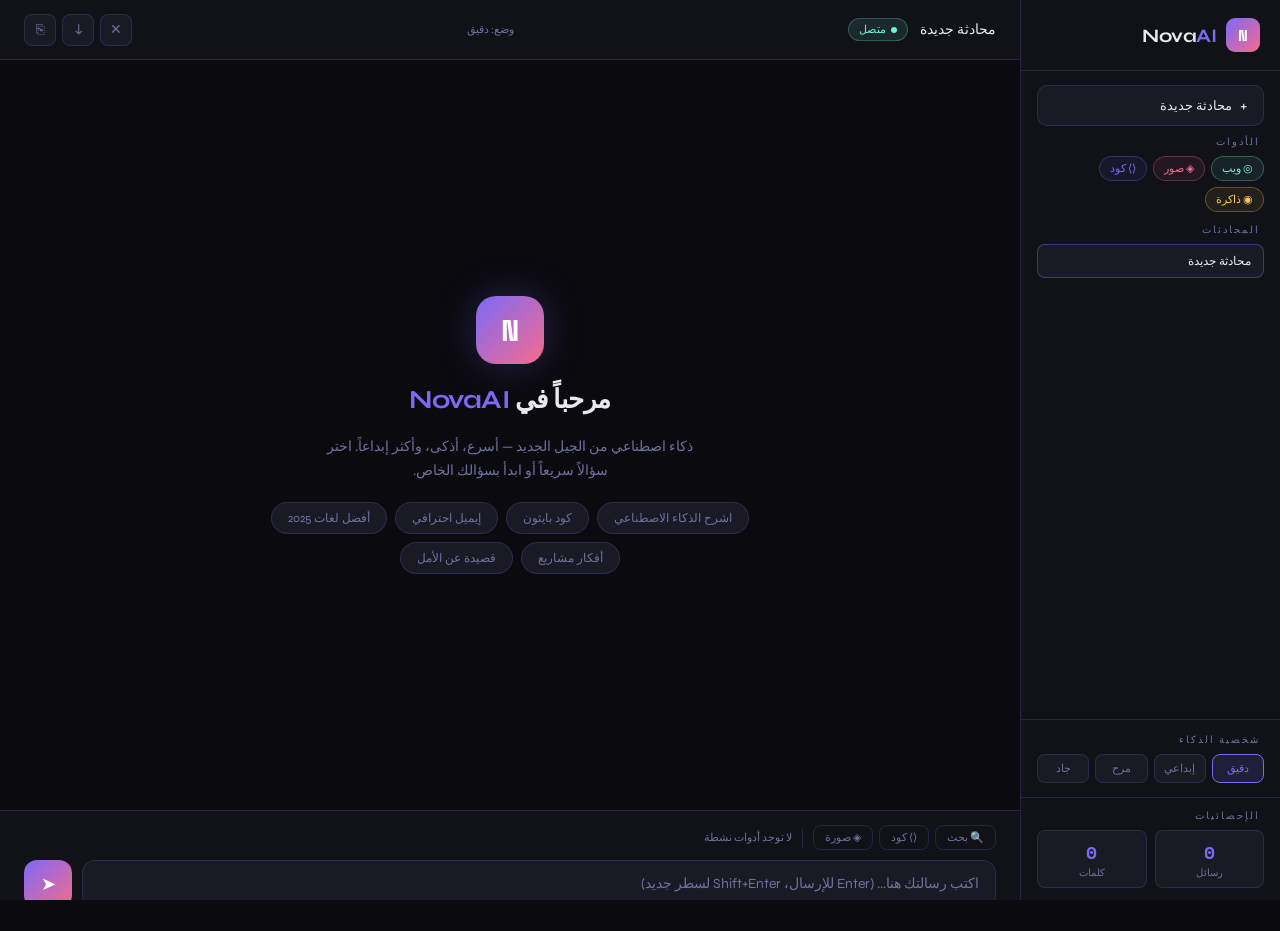
==== index.html @ f802057c "Add files via upload" ====
<!DOCTYPE html>
<html lang="ar" dir="rtl">
<head>
<meta charset="UTF-8">
<meta name="viewport" content="width=device-width, initial-scale=1.0">
<title>NovaAI — الجيل الجديد من الذكاء الاصطناعي</title>
<link rel="preconnect" href="https://fonts.googleapis.com">
<link rel="preconnect" href="https://fonts.gstatic.com" crossorigin>
<link href="https://fonts.googleapis.com/css2?family=Syne:wght@400;500;700&family=Space+Mono:wght@400;700&display=swap" rel="stylesheet">
<style>
* { margin: 0; padding: 0; box-sizing: border-box; }

:root {
  --bg: #0a0a0f;
  --surface: #111118;
  --surface2: #1a1a24;
  --surface3: #22222f;
  --accent: #7c6af7;
  --accent2: #f76a8c;
  --accent3: #6af7d4;
  --text: #e8e8f0;
  --muted: #7070a0;
  --border: rgba(124,106,247,0.2);
}

html, body {
  height: 100%;
  background: var(--bg);
  font-family: 'Syne', sans-serif;
  color: var(--text);
  overflow: hidden;
}

#app {
  display: grid;
  grid-template-columns: 260px 1fr;
  grid-template-rows: 60px 1fr 90px;
  height: 100vh;
}

/* SIDEBAR */
#sidebar {
  grid-row: 1 / 4;
  background: var(--surface);
  border-left: 1px solid var(--border);
  display: flex;
  flex-direction: column;
  overflow: hidden;
}

.sidebar-header {
  padding: 18px 20px;
  border-bottom: 1px solid var(--border);
  display: flex;
  align-items: center;
  gap: 10px;
  flex-shrink: 0;
}

.logo {
  width: 34px; height: 34px;
  background: linear-gradient(135deg, var(--accent), var(--accent2));
  border-radius: 9px;
  display: flex; align-items: center; justify-content: center;
  font-size: 16px;
  font-family: 'Space Mono', monospace;
  font-weight: 700;
  color: white;
  flex-shrink: 0;
}

.logo-text { font-size: 19px; font-weight: 700; letter-spacing: -0.5px; }
.logo-text span { color: var(--accent); }

.new-chat-btn {
  margin: 14px 16px 10px;
  padding: 10px 16px;
  background: var(--surface2);
  border: 1px solid var(--border);
  border-radius: 10px;
  color: var(--text);
  font-family: 'Syne', sans-serif;
  font-size: 13px;
  cursor: pointer;
  display: flex; align-items: center; gap: 8px;
  transition: all 0.2s;
  flex-shrink: 0;
}
.new-chat-btn:hover { background: var(--surface3); border-color: var(--accent); }

.features-section { padding: 0 16px 12px; flex-shrink: 0; }
.section-label { font-size: 10px; letter-spacing: 2px; color: var(--muted); text-transform: uppercase; margin-bottom: 8px; padding-right: 4px; }
.feature-pills { display: flex; flex-wrap: wrap; gap: 6px; }
.pill {
  padding: 5px 10px;
  border-radius: 20px;
  font-size: 11px;
  cursor: pointer;
  border: 1px solid;
  transition: all 0.2s;
  display: flex; align-items: center; gap: 4px;
  user-select: none;
}
.pill.web { background: rgba(106,247,212,0.08); border-color: rgba(106,247,212,0.3); color: var(--accent3); }
.pill.web.active { background: rgba(106,247,212,0.2); border-color: var(--accent3); }
.pill.img { background: rgba(247,106,140,0.08); border-color: rgba(247,106,140,0.3); color: var(--accent2); }
.pill.img.active { background: rgba(247,106,140,0.2); border-color: var(--accent2); }
.pill.code { background: rgba(124,106,247,0.08); border-color: rgba(124,106,247,0.3); color: var(--accent); }
.pill.code.active { background: rgba(124,106,247,0.2); border-color: var(--accent); }
.pill.mem { background: rgba(255,200,80,0.08); border-color: rgba(255,200,80,0.3); color: #ffc850; }
.pill.mem.active { background: rgba(255,200,80,0.2); border-color: #ffc850; }

.history-section { flex: 1; overflow-y: auto; padding: 0 16px; min-height: 0; }
.history-section::-webkit-scrollbar { width: 4px; }
.history-section::-webkit-scrollbar-thumb { background: var(--surface3); border-radius: 2px; }

.history-item {
  padding: 9px 12px;
  border-radius: 8px;
  font-size: 12px;
  color: var(--muted);
  cursor: pointer;
  margin-bottom: 2px;
  white-space: nowrap;
  overflow: hidden;
  text-overflow: ellipsis;
  transition: all 0.15s;
  border: 1px solid transparent;
}
.history-item:hover { background: var(--surface2); color: var(--text); border-color: var(--border); }
.history-item.active { background: var(--surface2); color: var(--text); border-color: rgba(124,106,247,0.4); }

.mood-section { padding: 14px 16px; border-top: 1px solid var(--border); flex-shrink: 0; }
.mood-grid { display: grid; grid-template-columns: repeat(4, 1fr); gap: 6px; margin-top: 8px; }
.mood-btn {
  padding: 7px 4px;
  border-radius: 8px;
  background: var(--surface2);
  border: 1px solid var(--border);
  color: var(--muted);
  font-size: 11px;
  cursor: pointer;
  text-align: center;
  transition: all 0.2s;
  font-family: 'Syne', sans-serif;
  user-select: none;
}
.mood-btn:hover { border-color: var(--accent); color: var(--text); }
.mood-btn.active { background: rgba(124,106,247,0.15); border-color: var(--accent); color: var(--accent); }

.stats-section { padding: 12px 16px; border-top: 1px solid var(--border); flex-shrink: 0; }
.stats-grid { display: grid; grid-template-columns: 1fr 1fr; gap: 8px; margin-top: 8px; }
.stat-card {
  background: var(--surface2);
  border: 1px solid var(--border);
  border-radius: 8px;
  padding: 8px 10px;
  text-align: center;
}
.stat-num { font-size: 18px; font-weight: 700; color: var(--accent); font-family: 'Space Mono', monospace; }
.stat-label { font-size: 10px; color: var(--muted); margin-top: 2px; }

/* HEADER */
#header {
  grid-column: 2;
  background: var(--surface);
  border-bottom: 1px solid var(--border);
  display: flex; align-items: center; justify-content: space-between;
  padding: 0 24px;
  flex-shrink: 0;
}

.header-title { font-size: 14px; font-weight: 500; }

.badge {
  padding: 4px 10px;
  border-radius: 12px;
  font-size: 11px;
  display: flex; align-items: center; gap: 5px;
}
.badge.online { background: rgba(106,247,212,0.1); color: var(--accent3); border: 1px solid rgba(106,247,212,0.25); }
.badge-dot { width: 6px; height: 6px; border-radius: 50%; background: var(--accent3); animation: pulse 2s infinite; }
@keyframes pulse { 0%,100%{opacity:1} 50%{opacity:0.4} }

.header-actions { display: flex; gap: 6px; align-items: center; }
.icon-btn {
  width: 32px; height: 32px;
  border-radius: 8px;
  background: var(--surface2);
  border: 1px solid var(--border);
  color: var(--muted);
  cursor: pointer;
  display: flex; align-items: center; justify-content: center;
  font-size: 14px;
  transition: all 0.2s;
}
.icon-btn:hover { color: var(--text); border-color: var(--accent); }
#mode-badge { font-size: 11px; color: var(--muted); }

/* MESSAGES */
#messages {
  grid-column: 2;
  overflow-y: auto;
  padding: 24px;
  display: flex;
  flex-direction: column;
  gap: 20px;
  scroll-behavior: smooth;
  min-height: 0;
}
#messages::-webkit-scrollbar { width: 4px; }
#messages::-webkit-scrollbar-thumb { background: var(--surface3); border-radius: 2px; }

.empty-state {
  flex: 1;
  display: flex;
  flex-direction: column;
  align-items: center;
  justify-content: center;
  text-align: center;
  gap: 20px;
  animation: fadeIn 0.5s ease;
}

.empty-logo {
  width: 68px; height: 68px;
  background: linear-gradient(135deg, var(--accent), var(--accent2));
  border-radius: 20px;
  display: flex; align-items: center; justify-content: center;
  font-size: 30px;
  font-family: 'Space Mono', monospace;
  font-weight: 700;
  color: white;
  box-shadow: 0 0 40px rgba(124,106,247,0.25);
}

.empty-title { font-size: 26px; font-weight: 700; letter-spacing: -0.5px; }
.empty-title span { color: var(--accent); }
.empty-subtitle { font-size: 14px; color: var(--muted); max-width: 380px; line-height: 1.7; }

.quick-prompts { display: flex; flex-wrap: wrap; gap: 8px; justify-content: center; max-width: 500px; }
.quick-btn {
  padding: 8px 16px;
  border-radius: 20px;
  background: var(--surface2);
  border: 1px solid var(--border);
  color: var(--muted);
  font-size: 12px;
  cursor: pointer;
  font-family: 'Syne', sans-serif;
  transition: all 0.2s;
}
.quick-btn:hover { color: var(--text); border-color: var(--accent); background: var(--surface3); }

.msg-row {
  display: flex;
  gap: 12px;
  align-items: flex-start;
  animation: fadeIn 0.3s ease;
}
@keyframes fadeIn { from {opacity:0; transform: translateY(8px)} to {opacity:1; transform: translateY(0)} }
.msg-row.user { flex-direction: row-reverse; }

.msg-avatar {
  width: 34px; height: 34px;
  border-radius: 10px;
  flex-shrink: 0;
  display: flex; align-items: center; justify-content: center;
  font-size: 14px;
  font-weight: 700;
}
.msg-avatar.ai { background: linear-gradient(135deg, var(--accent), var(--accent2)); color: white; font-family: 'Space Mono', monospace; }
.msg-avatar.user { background: var(--surface3); color: var(--muted); }

.msg-content { max-width: 72%; display: flex; flex-direction: column; gap: 5px; }

.msg-bubble {
  padding: 13px 17px;
  border-radius: 14px;
  font-size: 14px;
  line-height: 1.7;
}
.msg-row.ai .msg-bubble {
  background: var(--surface2);
  border: 1px solid var(--border);
  border-top-right-radius: 4px;
  color: var(--text);
}
.msg-row.user .msg-bubble {
  background: linear-gradient(135deg, rgba(124,106,247,0.22), rgba(247,106,140,0.12));
  border: 1px solid rgba(124,106,247,0.35);
  border-top-left-radius: 4px;
  color: var(--text);
}

.msg-meta {
  font-size: 11px;
  color: var(--muted);
  display: flex;
  align-items: center;
  gap: 6px;
}
.msg-row.user .msg-meta { justify-content: flex-end; }
.msg-actions { display: flex; gap: 4px; }
.msg-action-btn {
  padding: 2px 8px;
  border-radius: 6px;
  background: transparent;
  border: 1px solid transparent;
  color: var(--muted);
  font-size: 10px;
  cursor: pointer;
  font-family: 'Syne', sans-serif;
  transition: all 0.15s;
}
.msg-action-btn:hover { background: var(--surface3); border-color: var(--border); color: var(--text); }

.code-block {
  background: var(--bg);
  border: 1px solid var(--border);
  border-radius: 10px;
  padding: 12px 14px;
  font-family: 'Space Mono', monospace;
  font-size: 12px;
  color: var(--accent3);
  margin-top: 10px;
  overflow-x: auto;
  white-space: pre;
}
.code-header {
  display: flex;
  justify-content: space-between;
  align-items: center;
  margin-bottom: 10px;
  font-size: 11px;
  color: var(--muted);
}
.copy-btn {
  background: var(--surface2);
  border: 1px solid var(--border);
  color: var(--muted);
  padding: 3px 9px;
  border-radius: 5px;
  cursor: pointer;
  font-size: 10px;
  font-family: 'Syne', sans-serif;
  transition: all 0.15s;
}
.copy-btn:hover { color: var(--text); border-color: var(--accent); }

.typing-bubble { display: flex; align-items: center; gap: 5px; padding: 14px 18px; }
.typing-dot {
  width: 7px; height: 7px;
  border-radius: 50%;
  background: var(--accent);
  animation: bounce 1.2s infinite;
}
.typing-dot:nth-child(2) { animation-delay: 0.2s; background: var(--accent2); }
.typing-dot:nth-child(3) { animation-delay: 0.4s; background: var(--accent3); }
@keyframes bounce { 0%,100%{transform:translateY(0)} 50%{transform:translateY(-7px)} }

/* INPUT */
#input-area {
  grid-column: 2;
  background: var(--surface);
  border-top: 1px solid var(--border);
  padding: 14px 24px 16px;
  display: flex;
  flex-direction: column;
  gap: 10px;
  flex-shrink: 0;
}

.input-toolbar { display: flex; gap: 6px; align-items: center; flex-wrap: wrap; }
.tool-btn {
  padding: 5px 11px;
  border-radius: 8px;
  background: transparent;
  border: 1px solid var(--border);
  color: var(--muted);
  font-size: 11px;
  cursor: pointer;
  font-family: 'Syne', sans-serif;
  display: flex; align-items: center; gap: 4px;
  transition: all 0.2s;
  user-select: none;
}
.tool-btn:hover { color: var(--text); border-color: var(--accent); }
.tool-btn.active { background: rgba(124,106,247,0.12); border-color: var(--accent); color: var(--accent); }
.tool-sep { width: 1px; height: 20px; background: var(--border); margin: 0 4px; flex-shrink: 0; }
.active-tools-label { font-size: 11px; color: var(--muted); }

.input-row { display: flex; gap: 10px; align-items: flex-end; }

.input-box {
  flex: 1;
  background: var(--surface2);
  border: 1px solid var(--border);
  border-radius: 13px;
  padding: 12px 16px;
  color: var(--text);
  font-family: 'Syne', sans-serif;
  font-size: 14px;
  resize: none;
  outline: none;
  min-height: 48px;
  max-height: 140px;
  line-height: 1.55;
  transition: border-color 0.2s;
}
.input-box:focus { border-color: rgba(124,106,247,0.6); }
.input-box::placeholder { color: var(--muted); }

.send-btn {
  width: 48px; height: 48px;
  border-radius: 13px;
  background: linear-gradient(135deg, var(--accent), var(--accent2));
  border: none;
  color: white;
  font-size: 18px;
  cursor: pointer;
  display: flex; align-items: center; justify-content: center;
  transition: all 0.2s;
  flex-shrink: 0;
}
.send-btn:hover { transform: scale(1.06); opacity: 0.9; }
.send-btn:active { transform: scale(0.97); }
.send-btn:disabled { opacity: 0.35; cursor: not-allowed; transform: none; }

.input-footer { display: flex; justify-content: space-between; align-items: center; font-size: 11px; color: var(--muted); }
.token-bar-wrap { width: 80px; height: 3px; background: var(--surface3); border-radius: 2px; overflow: hidden; }
.token-bar { height: 100%; background: linear-gradient(90deg, var(--accent), var(--accent2)); border-radius: 2px; transition: width 0.3s; }

#toast {
  position: fixed;
  bottom: 110px; left: 24px;
  background: var(--surface2);
  border: 1px solid rgba(106,247,212,0.3);
  border-radius: 10px;
  padding: 10px 16px;
  font-size: 12px;
  color: var(--accent3);
  display: none;
  align-items: center;
  gap: 8px;
  z-index: 1000;
  animation: slideUp 0.3s ease;
}
@keyframes slideUp { from{transform:translateY(10px);opacity:0} to{transform:translateY(0);opacity:1} }

::-webkit-scrollbar { width: 4px; height: 4px; }
::-webkit-scrollbar-track { background: transparent; }
::-webkit-scrollbar-thumb { background: var(--surface3); border-radius: 2px; }

@media (max-width: 700px) {
  #app { grid-template-columns: 1fr; }
  #sidebar { display: none; }
  #header { grid-column: 1; }
  #messages { grid-column: 1; padding: 16px; }
  #input-area { grid-column: 1; padding: 12px 16px; }
}
</style>
</head>
<body>

<div id="app">

  <!-- SIDEBAR -->
  <div id="sidebar">
    <div class="sidebar-header">
      <div class="logo">N</div>
      <div class="logo-text">Nova<span>AI</span></div>
    </div>

    <button class="new-chat-btn" onclick="newChat()">
      <span style="font-size:16px">+</span> محادثة جديدة
    </button>

    <div class="features-section">
      <div class="section-label">الأدوات</div>
      <div class="feature-pills">
        <div class="pill web" id="pill-web" onclick="togglePill('web')">◎ ويب</div>
        <div class="pill img" id="pill-img" onclick="togglePill('img')">◈ صور</div>
        <div class="pill code" id="pill-code" onclick="togglePill('code')">⟨⟩ كود</div>
        <div class="pill mem" id="pill-mem" onclick="togglePill('mem')">◉ ذاكرة</div>
      </div>
    </div>

    <div class="history-section">
      <div class="section-label" style="margin-bottom:8px">المحادثات</div>
      <div id="history-list">
        <div class="history-item active">محادثة جديدة</div>
      </div>
    </div>

    <div class="mood-section">
      <div class="section-label">شخصية الذكاء</div>
      <div class="mood-grid">
        <div class="mood-btn active" id="mood-precise" onclick="setMood('precise')">دقيق</div>
        <div class="mood-btn" id="mood-creative" onclick="setMood('creative')">إبداعي</div>
        <div class="mood-btn" id="mood-funny" onclick="setMood('funny')">مرح</div>
        <div class="mood-btn" id="mood-serious" onclick="setMood('serious')">جاد</div>
      </div>
    </div>

    <div class="stats-section">
      <div class="section-label">الإحصائيات</div>
      <div class="stats-grid">
        <div class="stat-card">
          <div class="stat-num" id="stat-msgs">0</div>
          <div class="stat-label">رسائل</div>
        </div>
        <div class="stat-card">
          <div class="stat-num" id="stat-tokens">0</div>
          <div class="stat-label">كلمات</div>
        </div>
      </div>
    </div>
  </div>

  <!-- HEADER -->
  <div id="header">
    <div style="display:flex;align-items:center;gap:12px">
      <div class="header-title" id="chat-title">محادثة جديدة</div>
      <div class="badge online"><div class="badge-dot"></div>متصل</div>
    </div>
    <div id="mode-badge">وضع: دقيق</div>
    <div class="header-actions">
      <div class="icon-btn" title="مسح المحادثة" onclick="clearChat()">✕</div>
      <div class="icon-btn" title="تصدير المحادثة" onclick="exportChat()">↓</div>
      <div class="icon-btn" title="نسخ آخر رد" onclick="copyLast()">⎘</div>
    </div>
  </div>

  <!-- MESSAGES -->
  <div id="messages">
    <div class="empty-state" id="empty-state">
      <div class="empty-logo">N</div>
      <div class="empty-title">مرحباً في <span>NovaAI</span></div>
      <div class="empty-subtitle">ذكاء اصطناعي من الجيل الجديد — أسرع، أذكى، وأكثر إبداعاً. اختر سؤالاً سريعاً أو ابدأ بسؤالك الخاص.</div>
      <div class="quick-prompts">
        <div class="quick-btn" onclick="quickPrompt('اشرح لي الذكاء الاصطناعي ببساطة')">اشرح الذكاء الاصطناعي</div>
        <div class="quick-btn" onclick="quickPrompt('اكتب لي كود بايثون لفرز قائمة')">كود بايثون</div>
        <div class="quick-btn" onclick="quickPrompt('ساعدني في كتابة إيميل احترافي')">إيميل احترافي</div>
        <div class="quick-btn" onclick="quickPrompt('ما هي أفضل لغات البرمجة في 2025؟')">أفضل لغات 2025</div>
        <div class="quick-btn" onclick="quickPrompt('اعطني 5 أفكار لمشروع ناجح')">أفكار مشاريع</div>
        <div class="quick-btn" onclick="quickPrompt('اكتب قصيدة عن الأمل')">قصيدة عن الأمل</div>
      </div>
    </div>
  </div>

  <!-- INPUT -->
  <div id="input-area">
    <div class="input-toolbar">
      <div class="tool-btn" id="tool-search" onclick="toggleTool('search')">🔍 بحث</div>
      <div class="tool-btn" id="tool-code" onclick="toggleTool('code')">⟨⟩ كود</div>
      <div class="tool-btn" id="tool-image" onclick="toggleTool('image')">◈ صورة</div>
      <div class="tool-sep"></div>
      <div class="active-tools-label" id="active-tools-label">لا توجد أدوات نشطة</div>
    </div>
    <div class="input-row">
      <textarea
        class="input-box"
        id="msg-input"
        placeholder="اكتب رسالتك هنا... (Enter للإرسال، Shift+Enter لسطر جديد)"
        rows="1"
        oninput="onInput(this)"
        onkeydown="handleKey(event)"
      ></textarea>
      <button class="send-btn" id="send-btn" onclick="sendMessage()">➤</button>
    </div>
    <div class="input-footer">
      <div style="display:flex;gap:6px;align-items:center">
        <span id="char-count">0</span>
        <span>/ 4000 حرف</span>
      </div>
      <div style="display:flex;align-items:center;gap:6px">
        <span>استخدام الـ tokens</span>
        <div class="token-bar-wrap"><div class="token-bar" id="token-bar" style="width:0%"></div></div>
      </div>
    </div>
  </div>

</div>

<div id="toast"></div>

<script>
const MODEL = "claude-sonnet-4-20250514";
let messages = [];
let isTyping = false;
let currentMood = 'precise';
let activeTools = new Set();
let activePills = new Set();
let msgCount = 0;
let totalWords = 0;

const moodConfig = {
  precise:  { label: 'دقيق',    prompt: 'أنت مساعد دقيق وعلمي. أجب بدقة وإيجاز مع أمثلة عند الحاجة.' },
  creative: { label: 'إبداعي',  prompt: 'أنت مساعد إبداعي وخيالي. فكّر خارج الصندوق وقدّم أفكاراً مبتكرة.' },
  funny:    { label: 'مرح',     prompt: 'أنت مساعد مرح وطريف. اجعل الإجابات ممتعة مع الحفاظ على الفائدة.' },
  serious:  { label: 'جاد',     prompt: 'أنت مساعد جاد ومحترف. لا فكاهة، فقط معلومات دقيقة ومفيدة.' }
};

function setMood(mood) {
  document.querySelectorAll('.mood-btn').forEach(b => b.classList.remove('active'));
  document.getElementById('mood-' + mood).classList.add('active');
  currentMood = mood;
  document.getElementById('mode-badge').textContent = 'وضع: ' + moodConfig[mood].label;
  showToast('تم التبديل إلى وضع: ' + moodConfig[mood].label);
}

function togglePill(id) {
  const el = document.getElementById('pill-' + id);
  if (activePills.has(id)) { activePills.delete(id); el.classList.remove('active'); }
  else { activePills.add(id); el.classList.add('active'); }
}

function toggleTool(t) {
  const el = document.getElementById('tool-' + t);
  if (activeTools.has(t)) { activeTools.delete(t); el.classList.remove('active'); }
  else { activeTools.add(t); el.classList.add('active'); }
  updateToolsLabel();
}

function updateToolsLabel() {
  const names = { search: 'بحث', code: 'كود', image: 'صورة' };
  const arr = [...activeTools].map(t => names[t]);
  document.getElementById('active-tools-label').textContent =
    arr.length ? arr.join(' · ') + ' — نشط' : 'لا توجد أدوات نشطة';
}

function onInput(el) {
  el.style.height = 'auto';
  el.style.height = Math.min(el.scrollHeight, 140) + 'px';
  const len = el.value.length;
  document.getElementById('char-count').textContent = len;
  document.getElementById('token-bar').style.width = Math.min(len / 40, 100) + '%';
}

function handleKey(e) {
  if (e.key === 'Enter' && !e.shiftKey) { e.preventDefault(); sendMessage(); }
}

function getTime() {
  return new Date().toLocaleTimeString('ar-EG', { hour: '2-digit', minute: '2-digit' });
}

function formatText(t) {
  return t
    .replace(/&/g, '&amp;').replace(/</g, '&lt;').replace(/>/g, '&gt;')
    .replace(/\*\*(.*?)\*\*/g, '<strong>$1</strong>')
    .replace(/\*(.*?)\*/g, '<em>$1</em>')
    .replace(/`([^`\n]+)`/g, '<code style="background:#0a0a0f;padding:2px 6px;border-radius:4px;font-family:Space Mono,monospace;font-size:12px;color:#6af7d4">$1</code>')
    .replace(/\n/g, '<br>');
}

function escHtml(t) {
  return t.replace(/&/g,'&amp;').replace(/</g,'&lt;').replace(/>/g,'&gt;');
}

function addMsg(role, rawText) {
  const emptyEl = document.getElementById('empty-state');
  if (emptyEl) emptyEl.remove();

  const container = document.getElementById('messages');
  const id = 'msg-' + (++msgCount);
  const isUser = role === 'user';

  document.getElementById('stat-msgs').textContent = msgCount;
  totalWords += rawText.trim().split(/\s+/).length;
  document.getElementById('stat-tokens').textContent = totalWords;

  let displayText = rawText;
  let codeBlocks = '';
  const codeRegex = /```(\w+)?\n?([\s\S]+?)```/g;
  let match;
  while ((match = codeRegex.exec(rawText)) !== null) {
    const lang = match[1] || 'code';
    const code = match[2].trim();
    displayText = displayText.replace(match[0], '');
    codeBlocks += `<div class="code-block"><div class="code-header"><span>${lang}</span><button class="copy-btn" onclick="copyCode(this)">نسخ الكود</button></div>${escHtml(code)}</div>`;
  }
  displayText = displayText.trim();

  const row = document.createElement('div');
  row.className = 'msg-row ' + role;
  row.id = id;
  row.dataset.raw = rawText;

  row.innerHTML = `
    <div class="msg-avatar ${role}">${isUser ? '👤' : 'N'}</div>
    <div class="msg-content">
      <div class="msg-bubble">
        ${displayText ? formatText(displayText) : ''}
        ${codeBlocks}
      </div>
      <div class="msg-meta">
        <span>${getTime()}</span>
        ${!isUser ? `<div class="msg-actions">
          <button class="msg-action-btn" onclick="copyMsgById('${id}')">نسخ</button>
          <button class="msg-action-btn" onclick="regenMsg()">إعادة توليد</button>
          <button class="msg-action-btn" onclick="likeMsg(this)">👍</button>
        </div>` : ''}
      </div>
    </div>`;

  container.appendChild(row);
  container.scrollTop = container.scrollHeight;

  if (!isUser) {
    addToHistory(rawText.substring(0, 45).replace(/\n/g,' ') + '...');
    document.getElementById('chat-title').textContent =
      (messages[0]?.content?.substring(0, 22) || 'محادثة') + '...';
  }
}

function showTyping() {
  const container = document.getElementById('messages');
  const el = document.createElement('div');
  el.id = 'typing-indicator';
  el.className = 'msg-row ai';
  el.innerHTML = `<div class="msg-avatar ai">N</div><div class="msg-content"><div class="msg-bubble"><div class="typing-bubble"><div class="typing-dot"></div><div class="typing-dot"></div><div class="typing-dot"></div></div></div></div>`;
  container.appendChild(el);
  container.scrollTop = container.scrollHeight;
}

function removeTyping() {
  const el = document.getElementById('typing-indicator');
  if (el) el.remove();
}

function addToHistory(text) {
  const list = document.getElementById('history-list');
  list.querySelectorAll('.history-item').forEach(e => e.classList.remove('active'));
  if (list.children[0]?.textContent === 'محادثة جديدة') list.children[0].remove();
  const item = document.createElement('div');
  item.className = 'history-item active';
  item.textContent = text;
  item.onclick = () => {
    list.querySelectorAll('.history-item').forEach(e => e.classList.remove('active'));
    item.classList.add('active');
  };
  list.insertBefore(item, list.firstChild);
  if (list.children.length > 12) list.removeChild(list.lastChild);
}

async function sendMessage() {
  if (isTyping) return;
  const input = document.getElementById('msg-input');
  const text = input.value.trim();
  if (!text) return;

  input.value = '';
  input.style.height = 'auto';
  document.getElementById('char-count').textContent = '0';
  document.getElementById('token-bar').style.width = '0%';

  addMsg('user', text);
  messages.push({ role: 'user', content: text });

  isTyping = true;
  document.getElementById('send-btn').disabled = true;
  showTyping();

  let system = moodConfig[currentMood].prompt +
    '\n\nأجب دائماً باللغة العربية ما لم يطلب المستخدم غير ذلك.';

  if (activeTools.has('code'))
    system += '\n\nعند الكتابة عن كود أو تقنية، استخدم code blocks بصيغة ```language\ncode```.';
  if (activeTools.has('search'))
    system += '\n\nتظاهر أنك تبحث في الإنترنت وأضف ملاحظة قصيرة "بحثت في الويب عن: ..." ثم أجب.';
  if (activeTools.has('image'))
    system += '\n\nإذا طُلب منك توليد صورة، صِف الصورة وصفاً دقيقاً جميلاً.';

  try {
    const resp = await fetch('https://api.anthropic.com/v1/messages', {
      method: 'POST',
      headers: { 'Content-Type': 'application/json' },
      body: JSON.stringify({
        model: MODEL,
        max_tokens: 1000,
        system,
        messages
      })
    });
    const data = await resp.json();
    const reply = data.content?.[0]?.text || 'حدث خطأ في الاستجابة. حاول مرة أخرى.';
    removeTyping();
    addMsg('ai', reply);
    messages.push({ role: 'assistant', content: reply });
  } catch (err) {
    removeTyping();
    addMsg('ai', '⚠️ حدث خطأ في الاتصال. تأكد من اتصالك وحاول مجدداً.');
  }

  isTyping = false;
  document.getElementById('send-btn').disabled = false;
}

function quickPrompt(text) {
  document.getElementById('msg-input').value = text;
  onInput(document.getElementById('msg-input'));
  sendMessage();
}

function copyMsgById(id) {
  const el = document.getElementById(id);
  if (!el) return;
  const txt = el.dataset.raw || '';
  navigator.clipboard.writeText(txt).then(() => showToast('تم نسخ الرسالة!'));
}

function copyCode(btn) {
  const block = btn.closest('.code-block');
  const text = block.innerText.replace('نسخ الكود','').trim();
  const lines = text.split('\n').slice(1).join('\n').trim();
  navigator.clipboard.writeText(lines).then(() => showToast('تم نسخ الكود!'));
}

function copyLast() {
  const msgs = document.querySelectorAll('.msg-row.ai');
  if (!msgs.length) { showToast('لا يوجد رد لنسخه'); return; }
  const txt = msgs[msgs.length - 1].dataset.raw || '';
  navigator.clipboard.writeText(txt).then(() => showToast('تم نسخ آخر رد!'));
}

function likeMsg(btn) {
  btn.textContent = '✅';
  btn.disabled = true;
  showToast('شكراً على تقييمك!');
}

function regenMsg() {
  if (messages.length < 2 || isTyping) return;
  messages.pop();
  const allMsgs = document.querySelectorAll('.msg-row.ai');
  if (allMsgs.length) allMsgs[allMsgs.length - 1].remove();
  const lastUserContent = messages[messages.length - 1]?.content || '';
  messages.pop();
  document.getElementById('msg-input').value = lastUserContent;
  onInput(document.getElementById('msg-input'));
  sendMessage();
}

function newChat() {
  messages = [];
  msgCount = 0;
  totalWords = 0;
  document.getElementById('stat-msgs').textContent = '0';
  document.getElementById('stat-tokens').textContent = '0';
  document.getElementById('chat-title').textContent = 'محادثة جديدة';

  const container = document.getElementById('messages');
  container.innerHTML = `
    <div class="empty-state" id="empty-state">
      <div class="empty-logo">N</div>
      <div class="empty-title">مرحباً في <span>NovaAI</span></div>
      <div class="empty-subtitle">ذكاء اصطناعي من الجيل الجديد — أسرع، أذكى، وأكثر إبداعاً. اختر سؤالاً سريعاً أو ابدأ بسؤالك الخاص.</div>
      <div class="quick-prompts">
        <div class="quick-btn" onclick="quickPrompt('اشرح لي الذكاء الاصطناعي ببساطة')">اشرح الذكاء الاصطناعي</div>
        <div class="quick-btn" onclick="quickPrompt('اكتب لي كود بايثون لفرز قائمة')">كود بايثون</div>
        <div class="quick-btn" onclick="quickPrompt('ساعدني في كتابة إيميل احترافي')">إيميل احترافي</div>
        <div class="quick-btn" onclick="quickPrompt('ما هي أفضل لغات البرمجة في 2025؟')">أفضل لغات 2025</div>
        <div class="quick-btn" onclick="quickPrompt('اعطني 5 أفكار لمشروع ناجح')">أفكار مشاريع</div>
        <div class="quick-btn" onclick="quickPrompt('اكتب قصيدة عن الأمل')">قصيدة عن الأمل</div>
      </div>
    </div>`;

  const list = document.getElementById('history-list');
  const item = document.createElement('div');
  item.className = 'history-item active';
  item.textContent = 'محادثة جديدة';
  list.querySelectorAll('.history-item').forEach(e => e.classList.remove('active'));
  list.insertBefore(item, list.firstChild);
  showToast('تم بدء محادثة جديدة');
}

function clearChat() { newChat(); }

function exportChat() {
  if (!messages.length) { showToast('لا توجد رسائل للتصدير'); return; }
  const lines = messages.map(m =>
    `[${m.role === 'user' ? '👤 أنت' : '🤖 NovaAI'}]:\n${m.content}`
  ).join('\n\n' + '─'.repeat(40) + '\n\n');
  const header = `NovaAI — تصدير المحادثة\nالتاريخ: ${new Date().toLocaleDateString('ar-EG')}\n${'═'.repeat(40)}\n\n`;
  const blob = new Blob([header + lines], { type: 'text/plain;charset=utf-8' });
  const url = URL.createObjectURL(blob);
  const a = document.createElement('a');
  a.href = url; a.download = 'nova-chat-export.txt'; a.click();
  URL.revokeObjectURL(url);
  showToast('تم تصدير المحادثة!');
}

let toastTimer;
function showToast(msg) {
  const t = document.getElementById('toast');
  t.textContent = '✓  ' + msg;
  t.style.display = 'flex';
  clearTimeout(toastTimer);
  toastTimer = setTimeout(() => { t.style.display = 'none'; }, 2500);
}
</script>

</body>
</html>
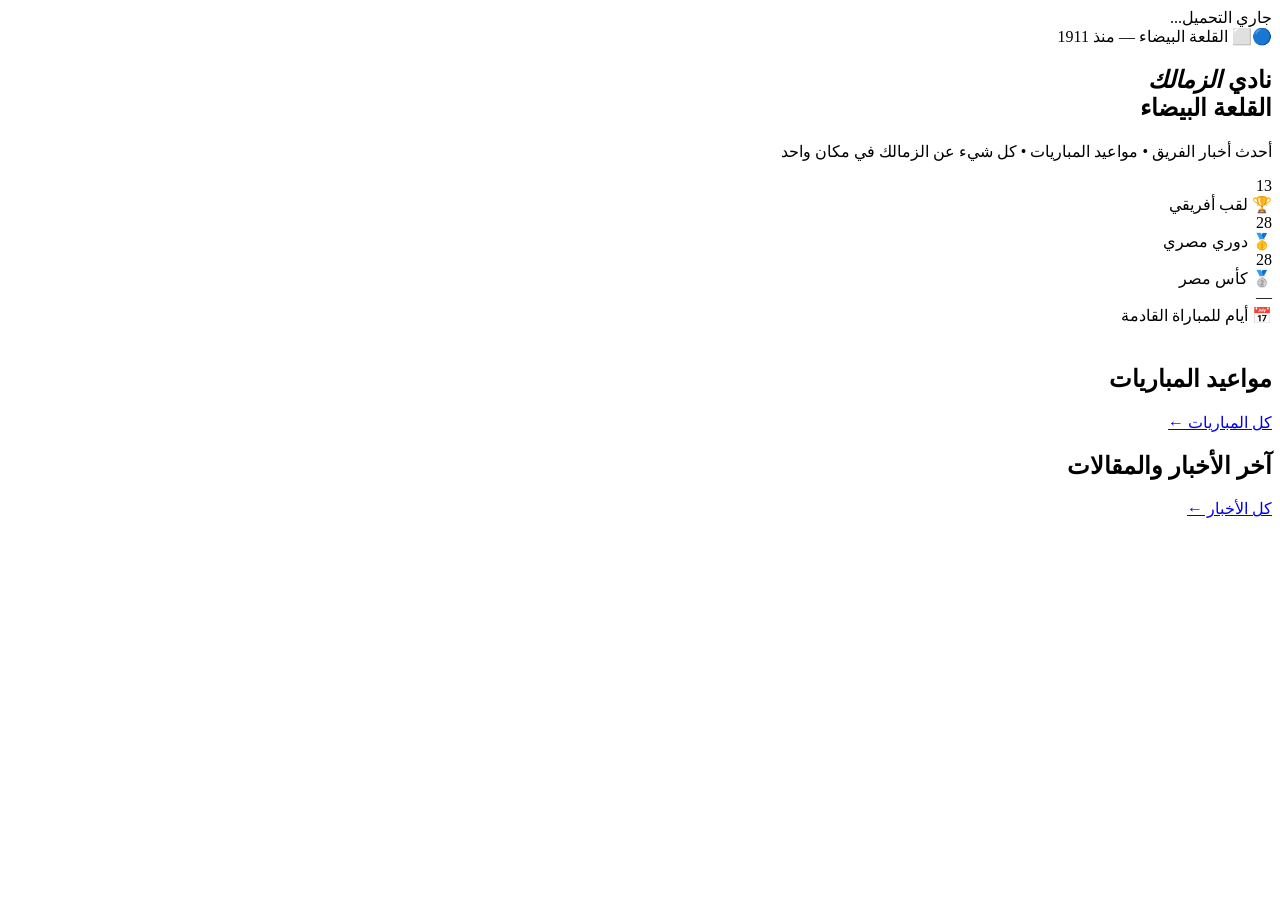
==== commit 214e7cb2: "Add files via upload" ====
--- a/index.html
+++ b/index.html
@@ -2,905 +2,163 @@
 <html lang="ar" dir="rtl">
 <head>
 <meta charset="UTF-8">
-<meta name="viewport" content="width=device-width, initial-scale=1.0">
-<title>NovaAI — الجيل الجديد من الذكاء الاصطناعي</title>
-<link rel="preconnect" href="https://fonts.googleapis.com">
-<link rel="preconnect" href="https://fonts.gstatic.com" crossorigin>
-<link href="https://fonts.googleapis.com/css2?family=Syne:wght@400;500;700&family=Space+Mono:wght@400;700&display=swap" rel="stylesheet">
-<style>
-* { margin: 0; padding: 0; box-sizing: border-box; }
-
-:root {
-  --bg: #0a0a0f;
-  --surface: #111118;
-  --surface2: #1a1a24;
-  --surface3: #22222f;
-  --accent: #7c6af7;
-  --accent2: #f76a8c;
-  --accent3: #6af7d4;
-  --text: #e8e8f0;
-  --muted: #7070a0;
-  --border: rgba(124,106,247,0.2);
-}
-
-html, body {
-  height: 100%;
-  background: var(--bg);
-  font-family: 'Syne', sans-serif;
-  color: var(--text);
-  overflow: hidden;
-}
-
-#app {
-  display: grid;
-  grid-template-columns: 260px 1fr;
-  grid-template-rows: 60px 1fr 90px;
-  height: 100vh;
-}
-
-/* SIDEBAR */
-#sidebar {
-  grid-row: 1 / 4;
-  background: var(--surface);
-  border-left: 1px solid var(--border);
-  display: flex;
-  flex-direction: column;
-  overflow: hidden;
-}
-
-.sidebar-header {
-  padding: 18px 20px;
-  border-bottom: 1px solid var(--border);
-  display: flex;
-  align-items: center;
-  gap: 10px;
-  flex-shrink: 0;
-}
-
-.logo {
-  width: 34px; height: 34px;
-  background: linear-gradient(135deg, var(--accent), var(--accent2));
-  border-radius: 9px;
-  display: flex; align-items: center; justify-content: center;
-  font-size: 16px;
-  font-family: 'Space Mono', monospace;
-  font-weight: 700;
-  color: white;
-  flex-shrink: 0;
-}
-
-.logo-text { font-size: 19px; font-weight: 700; letter-spacing: -0.5px; }
-.logo-text span { color: var(--accent); }
-
-.new-chat-btn {
-  margin: 14px 16px 10px;
-  padding: 10px 16px;
-  background: var(--surface2);
-  border: 1px solid var(--border);
-  border-radius: 10px;
-  color: var(--text);
-  font-family: 'Syne', sans-serif;
-  font-size: 13px;
-  cursor: pointer;
-  display: flex; align-items: center; gap: 8px;
-  transition: all 0.2s;
-  flex-shrink: 0;
-}
-.new-chat-btn:hover { background: var(--surface3); border-color: var(--accent); }
-
-.features-section { padding: 0 16px 12px; flex-shrink: 0; }
-.section-label { font-size: 10px; letter-spacing: 2px; color: var(--muted); text-transform: uppercase; margin-bottom: 8px; padding-right: 4px; }
-.feature-pills { display: flex; flex-wrap: wrap; gap: 6px; }
-.pill {
-  padding: 5px 10px;
-  border-radius: 20px;
-  font-size: 11px;
-  cursor: pointer;
-  border: 1px solid;
-  transition: all 0.2s;
-  display: flex; align-items: center; gap: 4px;
-  user-select: none;
-}
-.pill.web { background: rgba(106,247,212,0.08); border-color: rgba(106,247,212,0.3); color: var(--accent3); }
-.pill.web.active { background: rgba(106,247,212,0.2); border-color: var(--accent3); }
-.pill.img { background: rgba(247,106,140,0.08); border-color: rgba(247,106,140,0.3); color: var(--accent2); }
-.pill.img.active { background: rgba(247,106,140,0.2); border-color: var(--accent2); }
-.pill.code { background: rgba(124,106,247,0.08); border-color: rgba(124,106,247,0.3); color: var(--accent); }
-.pill.code.active { background: rgba(124,106,247,0.2); border-color: var(--accent); }
-.pill.mem { background: rgba(255,200,80,0.08); border-color: rgba(255,200,80,0.3); color: #ffc850; }
-.pill.mem.active { background: rgba(255,200,80,0.2); border-color: #ffc850; }
-
-.history-section { flex: 1; overflow-y: auto; padding: 0 16px; min-height: 0; }
-.history-section::-webkit-scrollbar { width: 4px; }
-.history-section::-webkit-scrollbar-thumb { background: var(--surface3); border-radius: 2px; }
-
-.history-item {
-  padding: 9px 12px;
-  border-radius: 8px;
-  font-size: 12px;
-  color: var(--muted);
-  cursor: pointer;
-  margin-bottom: 2px;
-  white-space: nowrap;
-  overflow: hidden;
-  text-overflow: ellipsis;
-  transition: all 0.15s;
-  border: 1px solid transparent;
-}
-.history-item:hover { background: var(--surface2); color: var(--text); border-color: var(--border); }
-.history-item.active { background: var(--surface2); color: var(--text); border-color: rgba(124,106,247,0.4); }
-
-.mood-section { padding: 14px 16px; border-top: 1px solid var(--border); flex-shrink: 0; }
-.mood-grid { display: grid; grid-template-columns: repeat(4, 1fr); gap: 6px; margin-top: 8px; }
-.mood-btn {
-  padding: 7px 4px;
-  border-radius: 8px;
-  background: var(--surface2);
-  border: 1px solid var(--border);
-  color: var(--muted);
-  font-size: 11px;
-  cursor: pointer;
-  text-align: center;
-  transition: all 0.2s;
-  font-family: 'Syne', sans-serif;
-  user-select: none;
-}
-.mood-btn:hover { border-color: var(--accent); color: var(--text); }
-.mood-btn.active { background: rgba(124,106,247,0.15); border-color: var(--accent); color: var(--accent); }
-
-.stats-section { padding: 12px 16px; border-top: 1px solid var(--border); flex-shrink: 0; }
-.stats-grid { display: grid; grid-template-columns: 1fr 1fr; gap: 8px; margin-top: 8px; }
-.stat-card {
-  background: var(--surface2);
-  border: 1px solid var(--border);
-  border-radius: 8px;
-  padding: 8px 10px;
-  text-align: center;
-}
-.stat-num { font-size: 18px; font-weight: 700; color: var(--accent); font-family: 'Space Mono', monospace; }
-.stat-label { font-size: 10px; color: var(--muted); margin-top: 2px; }
-
-/* HEADER */
-#header {
-  grid-column: 2;
-  background: var(--surface);
-  border-bottom: 1px solid var(--border);
-  display: flex; align-items: center; justify-content: space-between;
-  padding: 0 24px;
-  flex-shrink: 0;
-}
-
-.header-title { font-size: 14px; font-weight: 500; }
-
-.badge {
-  padding: 4px 10px;
-  border-radius: 12px;
-  font-size: 11px;
-  display: flex; align-items: center; gap: 5px;
-}
-.badge.online { background: rgba(106,247,212,0.1); color: var(--accent3); border: 1px solid rgba(106,247,212,0.25); }
-.badge-dot { width: 6px; height: 6px; border-radius: 50%; background: var(--accent3); animation: pulse 2s infinite; }
-@keyframes pulse { 0%,100%{opacity:1} 50%{opacity:0.4} }
-
-.header-actions { display: flex; gap: 6px; align-items: center; }
-.icon-btn {
-  width: 32px; height: 32px;
-  border-radius: 8px;
-  background: var(--surface2);
-  border: 1px solid var(--border);
-  color: var(--muted);
-  cursor: pointer;
-  display: flex; align-items: center; justify-content: center;
-  font-size: 14px;
-  transition: all 0.2s;
-}
-.icon-btn:hover { color: var(--text); border-color: var(--accent); }
-#mode-badge { font-size: 11px; color: var(--muted); }
-
-/* MESSAGES */
-#messages {
-  grid-column: 2;
-  overflow-y: auto;
-  padding: 24px;
-  display: flex;
-  flex-direction: column;
-  gap: 20px;
-  scroll-behavior: smooth;
-  min-height: 0;
-}
-#messages::-webkit-scrollbar { width: 4px; }
-#messages::-webkit-scrollbar-thumb { background: var(--surface3); border-radius: 2px; }
-
-.empty-state {
-  flex: 1;
-  display: flex;
-  flex-direction: column;
-  align-items: center;
-  justify-content: center;
-  text-align: center;
-  gap: 20px;
-  animation: fadeIn 0.5s ease;
-}
-
-.empty-logo {
-  width: 68px; height: 68px;
-  background: linear-gradient(135deg, var(--accent), var(--accent2));
-  border-radius: 20px;
-  display: flex; align-items: center; justify-content: center;
-  font-size: 30px;
-  font-family: 'Space Mono', monospace;
-  font-weight: 700;
-  color: white;
-  box-shadow: 0 0 40px rgba(124,106,247,0.25);
-}
-
-.empty-title { font-size: 26px; font-weight: 700; letter-spacing: -0.5px; }
-.empty-title span { color: var(--accent); }
-.empty-subtitle { font-size: 14px; color: var(--muted); max-width: 380px; line-height: 1.7; }
-
-.quick-prompts { display: flex; flex-wrap: wrap; gap: 8px; justify-content: center; max-width: 500px; }
-.quick-btn {
-  padding: 8px 16px;
-  border-radius: 20px;
-  background: var(--surface2);
-  border: 1px solid var(--border);
-  color: var(--muted);
-  font-size: 12px;
-  cursor: pointer;
-  font-family: 'Syne', sans-serif;
-  transition: all 0.2s;
-}
-.quick-btn:hover { color: var(--text); border-color: var(--accent); background: var(--surface3); }
-
-.msg-row {
-  display: flex;
-  gap: 12px;
-  align-items: flex-start;
-  animation: fadeIn 0.3s ease;
-}
-@keyframes fadeIn { from {opacity:0; transform: translateY(8px)} to {opacity:1; transform: translateY(0)} }
-.msg-row.user { flex-direction: row-reverse; }
-
-.msg-avatar {
-  width: 34px; height: 34px;
-  border-radius: 10px;
-  flex-shrink: 0;
-  display: flex; align-items: center; justify-content: center;
-  font-size: 14px;
-  font-weight: 700;
-}
-.msg-avatar.ai { background: linear-gradient(135deg, var(--accent), var(--accent2)); color: white; font-family: 'Space Mono', monospace; }
-.msg-avatar.user { background: var(--surface3); color: var(--muted); }
-
-.msg-content { max-width: 72%; display: flex; flex-direction: column; gap: 5px; }
-
-.msg-bubble {
-  padding: 13px 17px;
-  border-radius: 14px;
-  font-size: 14px;
-  line-height: 1.7;
-}
-.msg-row.ai .msg-bubble {
-  background: var(--surface2);
-  border: 1px solid var(--border);
-  border-top-right-radius: 4px;
-  color: var(--text);
-}
-.msg-row.user .msg-bubble {
-  background: linear-gradient(135deg, rgba(124,106,247,0.22), rgba(247,106,140,0.12));
-  border: 1px solid rgba(124,106,247,0.35);
-  border-top-left-radius: 4px;
-  color: var(--text);
-}
-
-.msg-meta {
-  font-size: 11px;
-  color: var(--muted);
-  display: flex;
-  align-items: center;
-  gap: 6px;
-}
-.msg-row.user .msg-meta { justify-content: flex-end; }
-.msg-actions { display: flex; gap: 4px; }
-.msg-action-btn {
-  padding: 2px 8px;
-  border-radius: 6px;
-  background: transparent;
-  border: 1px solid transparent;
-  color: var(--muted);
-  font-size: 10px;
-  cursor: pointer;
-  font-family: 'Syne', sans-serif;
-  transition: all 0.15s;
-}
-.msg-action-btn:hover { background: var(--surface3); border-color: var(--border); color: var(--text); }
-
-.code-block {
-  background: var(--bg);
-  border: 1px solid var(--border);
-  border-radius: 10px;
-  padding: 12px 14px;
-  font-family: 'Space Mono', monospace;
-  font-size: 12px;
-  color: var(--accent3);
-  margin-top: 10px;
-  overflow-x: auto;
-  white-space: pre;
-}
-.code-header {
-  display: flex;
-  justify-content: space-between;
-  align-items: center;
-  margin-bottom: 10px;
-  font-size: 11px;
-  color: var(--muted);
-}
-.copy-btn {
-  background: var(--surface2);
-  border: 1px solid var(--border);
-  color: var(--muted);
-  padding: 3px 9px;
-  border-radius: 5px;
-  cursor: pointer;
-  font-size: 10px;
-  font-family: 'Syne', sans-serif;
-  transition: all 0.15s;
-}
-.copy-btn:hover { color: var(--text); border-color: var(--accent); }
-
-.typing-bubble { display: flex; align-items: center; gap: 5px; padding: 14px 18px; }
-.typing-dot {
-  width: 7px; height: 7px;
-  border-radius: 50%;
-  background: var(--accent);
-  animation: bounce 1.2s infinite;
-}
-.typing-dot:nth-child(2) { animation-delay: 0.2s; background: var(--accent2); }
-.typing-dot:nth-child(3) { animation-delay: 0.4s; background: var(--accent3); }
-@keyframes bounce { 0%,100%{transform:translateY(0)} 50%{transform:translateY(-7px)} }
-
-/* INPUT */
-#input-area {
-  grid-column: 2;
-  background: var(--surface);
-  border-top: 1px solid var(--border);
-  padding: 14px 24px 16px;
-  display: flex;
-  flex-direction: column;
-  gap: 10px;
-  flex-shrink: 0;
-}
-
-.input-toolbar { display: flex; gap: 6px; align-items: center; flex-wrap: wrap; }
-.tool-btn {
-  padding: 5px 11px;
-  border-radius: 8px;
-  background: transparent;
-  border: 1px solid var(--border);
-  color: var(--muted);
-  font-size: 11px;
-  cursor: pointer;
-  font-family: 'Syne', sans-serif;
-  display: flex; align-items: center; gap: 4px;
-  transition: all 0.2s;
-  user-select: none;
-}
-.tool-btn:hover { color: var(--text); border-color: var(--accent); }
-.tool-btn.active { background: rgba(124,106,247,0.12); border-color: var(--accent); color: var(--accent); }
-.tool-sep { width: 1px; height: 20px; background: var(--border); margin: 0 4px; flex-shrink: 0; }
-.active-tools-label { font-size: 11px; color: var(--muted); }
-
-.input-row { display: flex; gap: 10px; align-items: flex-end; }
-
-.input-box {
-  flex: 1;
-  background: var(--surface2);
-  border: 1px solid var(--border);
-  border-radius: 13px;
-  padding: 12px 16px;
-  color: var(--text);
-  font-family: 'Syne', sans-serif;
-  font-size: 14px;
-  resize: none;
-  outline: none;
-  min-height: 48px;
-  max-height: 140px;
-  line-height: 1.55;
-  transition: border-color 0.2s;
-}
-.input-box:focus { border-color: rgba(124,106,247,0.6); }
-.input-box::placeholder { color: var(--muted); }
-
-.send-btn {
-  width: 48px; height: 48px;
-  border-radius: 13px;
-  background: linear-gradient(135deg, var(--accent), var(--accent2));
-  border: none;
-  color: white;
-  font-size: 18px;
-  cursor: pointer;
-  display: flex; align-items: center; justify-content: center;
-  transition: all 0.2s;
-  flex-shrink: 0;
-}
-.send-btn:hover { transform: scale(1.06); opacity: 0.9; }
-.send-btn:active { transform: scale(0.97); }
-.send-btn:disabled { opacity: 0.35; cursor: not-allowed; transform: none; }
-
-.input-footer { display: flex; justify-content: space-between; align-items: center; font-size: 11px; color: var(--muted); }
-.token-bar-wrap { width: 80px; height: 3px; background: var(--surface3); border-radius: 2px; overflow: hidden; }
-.token-bar { height: 100%; background: linear-gradient(90deg, var(--accent), var(--accent2)); border-radius: 2px; transition: width 0.3s; }
-
-#toast {
-  position: fixed;
-  bottom: 110px; left: 24px;
-  background: var(--surface2);
-  border: 1px solid rgba(106,247,212,0.3);
-  border-radius: 10px;
-  padding: 10px 16px;
-  font-size: 12px;
-  color: var(--accent3);
-  display: none;
-  align-items: center;
-  gap: 8px;
-  z-index: 1000;
-  animation: slideUp 0.3s ease;
-}
-@keyframes slideUp { from{transform:translateY(10px);opacity:0} to{transform:translateY(0);opacity:1} }
-
-::-webkit-scrollbar { width: 4px; height: 4px; }
-::-webkit-scrollbar-track { background: transparent; }
-::-webkit-scrollbar-thumb { background: var(--surface3); border-radius: 2px; }
-
-@media (max-width: 700px) {
-  #app { grid-template-columns: 1fr; }
-  #sidebar { display: none; }
-  #header { grid-column: 1; }
-  #messages { grid-column: 1; padding: 16px; }
-  #input-area { grid-column: 1; padding: 12px 16px; }
-}
-</style>
+<meta name="viewport" content="width=device-width,initial-scale=1.0">
+<title>الزمالك FC — الصفحة الرئيسية</title>
+<link rel="stylesheet" href="css/style.css">
 </head>
 <body>
 
-<div id="app">
+<!-- NAVBAR -->
+<div id="navbar-mount"></div>
 
-  <!-- SIDEBAR -->
-  <div id="sidebar">
-    <div class="sidebar-header">
-      <div class="logo">N</div>
-      <div class="logo-text">Nova<span>AI</span></div>
+<!-- TICKER -->
+<div class="ticker-wrap" id="ticker-wrap">
+  <div class="ticker-track" id="ticker-track">جاري التحميل...</div>
+</div>
+
+<!-- HERO -->
+<section class="hero">
+  <div class="hero-pattern"></div>
+  <div class="hero-badge">🔵⬜ القلعة البيضاء — منذ 1911</div>
+  <h1>نادي <em>الزمالك</em><br>القلعة البيضاء</h1>
+  <p>أحدث أخبار الفريق • مواعيد المباريات • كل شيء عن الزمالك في مكان واحد</p>
+  <div class="hero-stats">
+    <div class="hero-stat"><div class="num" id="stat-titles">13</div><div class="lbl">🏆 لقب أفريقي</div></div>
+    <div class="hero-stat"><div class="num" id="stat-leagues">28</div><div class="lbl">🥇 دوري مصري</div></div>
+    <div class="hero-stat"><div class="num" id="stat-cups">28</div><div class="lbl">🥈 كأس مصر</div></div>
+    <div class="hero-stat"><div class="num" id="stat-next">—</div><div class="lbl">📅 أيام للمباراة القادمة</div></div>
+  </div>
+</section>
+
+<!-- AD TOP -->
+<div style="padding:20px 0 0;" id="ad-top-mount"></div>
+
+<!-- MATCHES SECTION -->
+<section class="section" id="section-matches">
+  <div class="section-header">
+    <h2 class="section-title"><span class="bar"></span>مواعيد المباريات</h2>
+    <a href="mawaid-almabaryat.html" class="see-all">كل المباريات ←</a>
+  </div>
+  <div class="matches-grid" id="home-matches-grid"></div>
+</section>
+
+<!-- AD MID -->
+<div id="ad-mid-mount"></div>
+
+<!-- NEWS SECTION -->
+<section class="section" id="section-news">
+  <div class="section-header">
+    <h2 class="section-title"><span class="bar"></span>آخر الأخبار والمقالات</h2>
+    <a href="akhbar-wamaqalat.html" class="see-all">كل الأخبار ←</a>
+  </div>
+  <div class="news-grid" id="home-news-grid"></div>
+</section>
+
+<!-- FOOTER -->
+<div id="footer-mount"></div>
+
+<script src="js/data.js"></script>
+<script src="js/components.js"></script>
+<script>
+document.addEventListener('DOMContentLoaded', () => {
+  // Navbar
+  document.getElementById('navbar-mount').innerHTML = renderNavbar('home');
+  // Footer
+  document.getElementById('footer-mount').innerHTML = renderFooterHTML();
+  // Ads
+  document.getElementById('ad-top-mount').innerHTML = renderAdZone('أعلى الصفحة');
+  document.getElementById('ad-mid-mount').innerHTML = renderAdZone('وسط الصفحة');
+
+  const s = DB.getSettings();
+
+  // Sections visibility
+  document.getElementById('section-matches').style.display = s.showMatches ? '' : 'none';
+  document.getElementById('section-news').style.display    = s.showNews    ? '' : 'none';
+
+  // ── MATCHES ──
+  const matches = DB.getMatches().slice(0, 6);
+  const grid = document.getElementById('home-matches-grid');
+  if (!matches.length) {
+    grid.innerHTML = '<p style="color:var(--muted);padding:20px 0;">لا توجد مباريات حالياً</p>';
+  } else {
+    grid.innerHTML = matches.map(m => matchCardHTML(m)).join('');
+  }
+
+  // ── NEXT MATCH COUNTDOWN ──
+  const upcoming = DB.getMatches().filter(m => m.status === 'upcoming').sort((a,b) => a.date.localeCompare(b.date));
+  if (upcoming.length) {
+    const diff = Math.ceil((new Date(upcoming[0].date) - new Date()) / 86400000);
+    document.getElementById('stat-next').textContent = diff > 0 ? diff : 'اليوم';
+  }
+
+  // ── NEWS ──
+  const articles = DB.getArticles();
+  const newsGrid = document.getElementById('home-news-grid');
+  if (!articles.length) {
+    newsGrid.innerHTML = '<p style="color:var(--muted);">لا توجد أخبار حالياً</p>';
+    return;
+  }
+  const main = articles[0];
+  const side = articles.slice(1, 5);
+  newsGrid.innerHTML = `
+    <a class="news-main" href="maqal.html?slug=${main.slug}">
+      ${main.imageData
+        ? `<img class="news-main-img" src="${main.imageData}" alt="${main.title}">`
+        : `<div class="news-main-placeholder">${main.emoji}</div>`}
+      <div class="news-main-body">
+        <span class="news-cat">${main.cat}</span>
+        <div class="news-main-title">${main.title}</div>
+        <div class="news-main-excerpt">${main.excerpt}</div>
+        <div class="news-main-meta">
+          <span>📅 ${main.date}</span>
+          <span>✍️ ${main.author}</span>
+        </div>
+        <div class="news-read-more">اقرأ المقال كاملاً ←</div>
+      </div>
+    </a>
+    <div class="news-sidebar">
+      ${side.map(a => `
+        <a class="news-mini" href="maqal.html?slug=${a.slug}">
+          ${a.imageData
+            ? `<img class="news-mini-img" src="${a.imageData}" alt="${a.title}">`
+            : `<div class="news-mini-placeholder">${a.emoji}</div>`}
+          <div class="news-mini-body">
+            <div class="news-mini-title">${a.title}</div>
+            <div class="news-mini-date">📅 ${a.date}</div>
+          </div>
+        </a>`).join('')}
+    </div>`;
+});
+
+function matchCardHTML(m) {
+  const isZamalek = n => n.includes('الزمالك');
+  const badgeMap = { upcoming:'badge-upcoming', done:'badge-done', today:'badge-today' };
+  const labelMap = { upcoming:'⏳ قادمة', done:'✅ انتهت', today:'📅 اليوم' };
+  const badgeCls = badgeMap[m.status] || 'badge-upcoming';
+  const badgeLbl = labelMap[m.status] || m.status;
+  return `
+  <div class="match-card">
+    <div class="match-top">
+      <span class="match-competition">${m.competition}</span>
+      <span class="badge ${badgeCls}">${badgeLbl}</span>
     </div>
-
-    <button class="new-chat-btn" onclick="newChat()">
-      <span style="font-size:16px">+</span> محادثة جديدة
-    </button>
-
-    <div class="features-section">
-      <div class="section-label">الأدوات</div>
-      <div class="feature-pills">
-        <div class="pill web" id="pill-web" onclick="togglePill('web')">◎ ويب</div>
-        <div class="pill img" id="pill-img" onclick="togglePill('img')">◈ صور</div>
-        <div class="pill code" id="pill-code" onclick="togglePill('code')">⟨⟩ كود</div>
-        <div class="pill mem" id="pill-mem" onclick="togglePill('mem')">◉ ذاكرة</div>
+    <div class="match-body">
+      <div class="match-team">
+        <span class="match-team-emoji">${m.homeEmoji}</span>
+        <div class="match-team-name ${isZamalek(m.home)?'zm':''}">${m.home}</div>
+      </div>
+      <div class="match-vs-box">
+        <div class="match-score-box">${m.score || 'VS'}</div>
+        <div class="match-time-txt">${m.time}</div>
+      </div>
+      <div class="match-team">
+        <span class="match-team-emoji">${m.awayEmoji}</span>
+        <div class="match-team-name ${isZamalek(m.away)?'zm':''}">${m.away}</div>
       </div>
     </div>
-
-    <div class="history-section">
-      <div class="section-label" style="margin-bottom:8px">المحادثات</div>
-      <div id="history-list">
-        <div class="history-item active">محادثة جديدة</div>
-      </div>
-    </div>
-
-    <div class="mood-section">
-      <div class="section-label">شخصية الذكاء</div>
-      <div class="mood-grid">
-        <div class="mood-btn active" id="mood-precise" onclick="setMood('precise')">دقيق</div>
-        <div class="mood-btn" id="mood-creative" onclick="setMood('creative')">إبداعي</div>
-        <div class="mood-btn" id="mood-funny" onclick="setMood('funny')">مرح</div>
-        <div class="mood-btn" id="mood-serious" onclick="setMood('serious')">جاد</div>
-      </div>
-    </div>
-
-    <div class="stats-section">
-      <div class="section-label">الإحصائيات</div>
-      <div class="stats-grid">
-        <div class="stat-card">
-          <div class="stat-num" id="stat-msgs">0</div>
-          <div class="stat-label">رسائل</div>
-        </div>
-        <div class="stat-card">
-          <div class="stat-num" id="stat-tokens">0</div>
-          <div class="stat-label">كلمات</div>
-        </div>
-      </div>
-    </div>
-  </div>
-
-  <!-- HEADER -->
-  <div id="header">
-    <div style="display:flex;align-items:center;gap:12px">
-      <div class="header-title" id="chat-title">محادثة جديدة</div>
-      <div class="badge online"><div class="badge-dot"></div>متصل</div>
-    </div>
-    <div id="mode-badge">وضع: دقيق</div>
-    <div class="header-actions">
-      <div class="icon-btn" title="مسح المحادثة" onclick="clearChat()">✕</div>
-      <div class="icon-btn" title="تصدير المحادثة" onclick="exportChat()">↓</div>
-      <div class="icon-btn" title="نسخ آخر رد" onclick="copyLast()">⎘</div>
-    </div>
-  </div>
-
-  <!-- MESSAGES -->
-  <div id="messages">
-    <div class="empty-state" id="empty-state">
-      <div class="empty-logo">N</div>
-      <div class="empty-title">مرحباً في <span>NovaAI</span></div>
-      <div class="empty-subtitle">ذكاء اصطناعي من الجيل الجديد — أسرع، أذكى، وأكثر إبداعاً. اختر سؤالاً سريعاً أو ابدأ بسؤالك الخاص.</div>
-      <div class="quick-prompts">
-        <div class="quick-btn" onclick="quickPrompt('اشرح لي الذكاء الاصطناعي ببساطة')">اشرح الذكاء الاصطناعي</div>
-        <div class="quick-btn" onclick="quickPrompt('اكتب لي كود بايثون لفرز قائمة')">كود بايثون</div>
-        <div class="quick-btn" onclick="quickPrompt('ساعدني في كتابة إيميل احترافي')">إيميل احترافي</div>
-        <div class="quick-btn" onclick="quickPrompt('ما هي أفضل لغات البرمجة في 2025؟')">أفضل لغات 2025</div>
-        <div class="quick-btn" onclick="quickPrompt('اعطني 5 أفكار لمشروع ناجح')">أفكار مشاريع</div>
-        <div class="quick-btn" onclick="quickPrompt('اكتب قصيدة عن الأمل')">قصيدة عن الأمل</div>
-      </div>
-    </div>
-  </div>
-
-  <!-- INPUT -->
-  <div id="input-area">
-    <div class="input-toolbar">
-      <div class="tool-btn" id="tool-search" onclick="toggleTool('search')">🔍 بحث</div>
-      <div class="tool-btn" id="tool-code" onclick="toggleTool('code')">⟨⟩ كود</div>
-      <div class="tool-btn" id="tool-image" onclick="toggleTool('image')">◈ صورة</div>
-      <div class="tool-sep"></div>
-      <div class="active-tools-label" id="active-tools-label">لا توجد أدوات نشطة</div>
-    </div>
-    <div class="input-row">
-      <textarea
-        class="input-box"
-        id="msg-input"
-        placeholder="اكتب رسالتك هنا... (Enter للإرسال، Shift+Enter لسطر جديد)"
-        rows="1"
-        oninput="onInput(this)"
-        onkeydown="handleKey(event)"
-      ></textarea>
-      <button class="send-btn" id="send-btn" onclick="sendMessage()">➤</button>
-    </div>
-    <div class="input-footer">
-      <div style="display:flex;gap:6px;align-items:center">
-        <span id="char-count">0</span>
-        <span>/ 4000 حرف</span>
-      </div>
-      <div style="display:flex;align-items:center;gap:6px">
-        <span>استخدام الـ tokens</span>
-        <div class="token-bar-wrap"><div class="token-bar" id="token-bar" style="width:0%"></div></div>
-      </div>
-    </div>
-  </div>
-
-</div>
-
-<div id="toast"></div>
-
-<script>
-const MODEL = "claude-sonnet-4-20250514";
-let messages = [];
-let isTyping = false;
-let currentMood = 'precise';
-let activeTools = new Set();
-let activePills = new Set();
-let msgCount = 0;
-let totalWords = 0;
-
-const moodConfig = {
-  precise:  { label: 'دقيق',    prompt: 'أنت مساعد دقيق وعلمي. أجب بدقة وإيجاز مع أمثلة عند الحاجة.' },
-  creative: { label: 'إبداعي',  prompt: 'أنت مساعد إبداعي وخيالي. فكّر خارج الصندوق وقدّم أفكاراً مبتكرة.' },
-  funny:    { label: 'مرح',     prompt: 'أنت مساعد مرح وطريف. اجعل الإجابات ممتعة مع الحفاظ على الفائدة.' },
-  serious:  { label: 'جاد',     prompt: 'أنت مساعد جاد ومحترف. لا فكاهة، فقط معلومات دقيقة ومفيدة.' }
-};
-
-function setMood(mood) {
-  document.querySelectorAll('.mood-btn').forEach(b => b.classList.remove('active'));
-  document.getElementById('mood-' + mood).classList.add('active');
-  currentMood = mood;
-  document.getElementById('mode-badge').textContent = 'وضع: ' + moodConfig[mood].label;
-  showToast('تم التبديل إلى وضع: ' + moodConfig[mood].label);
-}
-
-function togglePill(id) {
-  const el = document.getElementById('pill-' + id);
-  if (activePills.has(id)) { activePills.delete(id); el.classList.remove('active'); }
-  else { activePills.add(id); el.classList.add('active'); }
-}
-
-function toggleTool(t) {
-  const el = document.getElementById('tool-' + t);
-  if (activeTools.has(t)) { activeTools.delete(t); el.classList.remove('active'); }
-  else { activeTools.add(t); el.classList.add('active'); }
-  updateToolsLabel();
-}
-
-function updateToolsLabel() {
-  const names = { search: 'بحث', code: 'كود', image: 'صورة' };
-  const arr = [...activeTools].map(t => names[t]);
-  document.getElementById('active-tools-label').textContent =
-    arr.length ? arr.join(' · ') + ' — نشط' : 'لا توجد أدوات نشطة';
-}
-
-function onInput(el) {
-  el.style.height = 'auto';
-  el.style.height = Math.min(el.scrollHeight, 140) + 'px';
-  const len = el.value.length;
-  document.getElementById('char-count').textContent = len;
-  document.getElementById('token-bar').style.width = Math.min(len / 40, 100) + '%';
-}
-
-function handleKey(e) {
-  if (e.key === 'Enter' && !e.shiftKey) { e.preventDefault(); sendMessage(); }
-}
-
-function getTime() {
-  return new Date().toLocaleTimeString('ar-EG', { hour: '2-digit', minute: '2-digit' });
-}
-
-function formatText(t) {
-  return t
-    .replace(/&/g, '&amp;').replace(/</g, '&lt;').replace(/>/g, '&gt;')
-    .replace(/\*\*(.*?)\*\*/g, '<strong>$1</strong>')
-    .replace(/\*(.*?)\*/g, '<em>$1</em>')
-    .replace(/`([^`\n]+)`/g, '<code style="background:#0a0a0f;padding:2px 6px;border-radius:4px;font-family:Space Mono,monospace;font-size:12px;color:#6af7d4">$1</code>')
-    .replace(/\n/g, '<br>');
-}
-
-function escHtml(t) {
-  return t.replace(/&/g,'&amp;').replace(/</g,'&lt;').replace(/>/g,'&gt;');
-}
-
-function addMsg(role, rawText) {
-  const emptyEl = document.getElementById('empty-state');
-  if (emptyEl) emptyEl.remove();
-
-  const container = document.getElementById('messages');
-  const id = 'msg-' + (++msgCount);
-  const isUser = role === 'user';
-
-  document.getElementById('stat-msgs').textContent = msgCount;
-  totalWords += rawText.trim().split(/\s+/).length;
-  document.getElementById('stat-tokens').textContent = totalWords;
-
-  let displayText = rawText;
-  let codeBlocks = '';
-  const codeRegex = /```(\w+)?\n?([\s\S]+?)```/g;
-  let match;
-  while ((match = codeRegex.exec(rawText)) !== null) {
-    const lang = match[1] || 'code';
-    const code = match[2].trim();
-    displayText = displayText.replace(match[0], '');
-    codeBlocks += `<div class="code-block"><div class="code-header"><span>${lang}</span><button class="copy-btn" onclick="copyCode(this)">نسخ الكود</button></div>${escHtml(code)}</div>`;
-  }
-  displayText = displayText.trim();
-
-  const row = document.createElement('div');
-  row.className = 'msg-row ' + role;
-  row.id = id;
-  row.dataset.raw = rawText;
-
-  row.innerHTML = `
-    <div class="msg-avatar ${role}">${isUser ? '👤' : 'N'}</div>
-    <div class="msg-content">
-      <div class="msg-bubble">
-        ${displayText ? formatText(displayText) : ''}
-        ${codeBlocks}
-      </div>
-      <div class="msg-meta">
-        <span>${getTime()}</span>
-        ${!isUser ? `<div class="msg-actions">
-          <button class="msg-action-btn" onclick="copyMsgById('${id}')">نسخ</button>
-          <button class="msg-action-btn" onclick="regenMsg()">إعادة توليد</button>
-          <button class="msg-action-btn" onclick="likeMsg(this)">👍</button>
-        </div>` : ''}
-      </div>
-    </div>`;
-
-  container.appendChild(row);
-  container.scrollTop = container.scrollHeight;
-
-  if (!isUser) {
-    addToHistory(rawText.substring(0, 45).replace(/\n/g,' ') + '...');
-    document.getElementById('chat-title').textContent =
-      (messages[0]?.content?.substring(0, 22) || 'محادثة') + '...';
-  }
-}
-
-function showTyping() {
-  const container = document.getElementById('messages');
-  const el = document.createElement('div');
-  el.id = 'typing-indicator';
-  el.className = 'msg-row ai';
-  el.innerHTML = `<div class="msg-avatar ai">N</div><div class="msg-content"><div class="msg-bubble"><div class="typing-bubble"><div class="typing-dot"></div><div class="typing-dot"></div><div class="typing-dot"></div></div></div></div>`;
-  container.appendChild(el);
-  container.scrollTop = container.scrollHeight;
-}
-
-function removeTyping() {
-  const el = document.getElementById('typing-indicator');
-  if (el) el.remove();
-}
-
-function addToHistory(text) {
-  const list = document.getElementById('history-list');
-  list.querySelectorAll('.history-item').forEach(e => e.classList.remove('active'));
-  if (list.children[0]?.textContent === 'محادثة جديدة') list.children[0].remove();
-  const item = document.createElement('div');
-  item.className = 'history-item active';
-  item.textContent = text;
-  item.onclick = () => {
-    list.querySelectorAll('.history-item').forEach(e => e.classList.remove('active'));
-    item.classList.add('active');
-  };
-  list.insertBefore(item, list.firstChild);
-  if (list.children.length > 12) list.removeChild(list.lastChild);
-}
-
-async function sendMessage() {
-  if (isTyping) return;
-  const input = document.getElementById('msg-input');
-  const text = input.value.trim();
-  if (!text) return;
-
-  input.value = '';
-  input.style.height = 'auto';
-  document.getElementById('char-count').textContent = '0';
-  document.getElementById('token-bar').style.width = '0%';
-
-  addMsg('user', text);
-  messages.push({ role: 'user', content: text });
-
-  isTyping = true;
-  document.getElementById('send-btn').disabled = true;
-  showTyping();
-
-  let system = moodConfig[currentMood].prompt +
-    '\n\nأجب دائماً باللغة العربية ما لم يطلب المستخدم غير ذلك.';
-
-  if (activeTools.has('code'))
-    system += '\n\nعند الكتابة عن كود أو تقنية، استخدم code blocks بصيغة ```language\ncode```.';
-  if (activeTools.has('search'))
-    system += '\n\nتظاهر أنك تبحث في الإنترنت وأضف ملاحظة قصيرة "بحثت في الويب عن: ..." ثم أجب.';
-  if (activeTools.has('image'))
-    system += '\n\nإذا طُلب منك توليد صورة، صِف الصورة وصفاً دقيقاً جميلاً.';
-
-  try {
-    const resp = await fetch('https://api.anthropic.com/v1/messages', {
-      method: 'POST',
-      headers: { 'Content-Type': 'application/json' },
-      body: JSON.stringify({
-        model: MODEL,
-        max_tokens: 1000,
-        system,
-        messages
-      })
-    });
-    const data = await resp.json();
-    const reply = data.content?.[0]?.text || 'حدث خطأ في الاستجابة. حاول مرة أخرى.';
-    removeTyping();
-    addMsg('ai', reply);
-    messages.push({ role: 'assistant', content: reply });
-  } catch (err) {
-    removeTyping();
-    addMsg('ai', '⚠️ حدث خطأ في الاتصال. تأكد من اتصالك وحاول مجدداً.');
-  }
-
-  isTyping = false;
-  document.getElementById('send-btn').disabled = false;
-}
-
-function quickPrompt(text) {
-  document.getElementById('msg-input').value = text;
-  onInput(document.getElementById('msg-input'));
-  sendMessage();
-}
-
-function copyMsgById(id) {
-  const el = document.getElementById(id);
-  if (!el) return;
-  const txt = el.dataset.raw || '';
-  navigator.clipboard.writeText(txt).then(() => showToast('تم نسخ الرسالة!'));
-}
-
-function copyCode(btn) {
-  const block = btn.closest('.code-block');
-  const text = block.innerText.replace('نسخ الكود','').trim();
-  const lines = text.split('\n').slice(1).join('\n').trim();
-  navigator.clipboard.writeText(lines).then(() => showToast('تم نسخ الكود!'));
-}
-
-function copyLast() {
-  const msgs = document.querySelectorAll('.msg-row.ai');
-  if (!msgs.length) { showToast('لا يوجد رد لنسخه'); return; }
-  const txt = msgs[msgs.length - 1].dataset.raw || '';
-  navigator.clipboard.writeText(txt).then(() => showToast('تم نسخ آخر رد!'));
-}
-
-function likeMsg(btn) {
-  btn.textContent = '✅';
-  btn.disabled = true;
-  showToast('شكراً على تقييمك!');
-}
-
-function regenMsg() {
-  if (messages.length < 2 || isTyping) return;
-  messages.pop();
-  const allMsgs = document.querySelectorAll('.msg-row.ai');
-  if (allMsgs.length) allMsgs[allMsgs.length - 1].remove();
-  const lastUserContent = messages[messages.length - 1]?.content || '';
-  messages.pop();
-  document.getElementById('msg-input').value = lastUserContent;
-  onInput(document.getElementById('msg-input'));
-  sendMessage();
-}
-
-function newChat() {
-  messages = [];
-  msgCount = 0;
-  totalWords = 0;
-  document.getElementById('stat-msgs').textContent = '0';
-  document.getElementById('stat-tokens').textContent = '0';
-  document.getElementById('chat-title').textContent = 'محادثة جديدة';
-
-  const container = document.getElementById('messages');
-  container.innerHTML = `
-    <div class="empty-state" id="empty-state">
-      <div class="empty-logo">N</div>
-      <div class="empty-title">مرحباً في <span>NovaAI</span></div>
-      <div class="empty-subtitle">ذكاء اصطناعي من الجيل الجديد — أسرع، أذكى، وأكثر إبداعاً. اختر سؤالاً سريعاً أو ابدأ بسؤالك الخاص.</div>
-      <div class="quick-prompts">
-        <div class="quick-btn" onclick="quickPrompt('اشرح لي الذكاء الاصطناعي ببساطة')">اشرح الذكاء الاصطناعي</div>
-        <div class="quick-btn" onclick="quickPrompt('اكتب لي كود بايثون لفرز قائمة')">كود بايثون</div>
-        <div class="quick-btn" onclick="quickPrompt('ساعدني في كتابة إيميل احترافي')">إيميل احترافي</div>
-        <div class="quick-btn" onclick="quickPrompt('ما هي أفضل لغات البرمجة في 2025؟')">أفضل لغات 2025</div>
-        <div class="quick-btn" onclick="quickPrompt('اعطني 5 أفكار لمشروع ناجح')">أفكار مشاريع</div>
-        <div class="quick-btn" onclick="quickPrompt('اكتب قصيدة عن الأمل')">قصيدة عن الأمل</div>
-      </div>
-    </div>`;
-
-  const list = document.getElementById('history-list');
-  const item = document.createElement('div');
-  item.className = 'history-item active';
-  item.textContent = 'محادثة جديدة';
-  list.querySelectorAll('.history-item').forEach(e => e.classList.remove('active'));
-  list.insertBefore(item, list.firstChild);
-  showToast('تم بدء محادثة جديدة');
-}
-
-function clearChat() { newChat(); }
-
-function exportChat() {
-  if (!messages.length) { showToast('لا توجد رسائل للتصدير'); return; }
-  const lines = messages.map(m =>
-    `[${m.role === 'user' ? '👤 أنت' : '🤖 NovaAI'}]:\n${m.content}`
-  ).join('\n\n' + '─'.repeat(40) + '\n\n');
-  const header = `NovaAI — تصدير المحادثة\nالتاريخ: ${new Date().toLocaleDateString('ar-EG')}\n${'═'.repeat(40)}\n\n`;
-  const blob = new Blob([header + lines], { type: 'text/plain;charset=utf-8' });
-  const url = URL.createObjectURL(blob);
-  const a = document.createElement('a');
-  a.href = url; a.download = 'nova-chat-export.txt'; a.click();
-  URL.revokeObjectURL(url);
-  showToast('تم تصدير المحادثة!');
-}
-
-let toastTimer;
-function showToast(msg) {
-  const t = document.getElementById('toast');
-  t.textContent = '✓  ' + msg;
-  t.style.display = 'flex';
-  clearTimeout(toastTimer);
-  toastTimer = setTimeout(() => { t.style.display = 'none'; }, 2500);
+    <div class="match-footer">📅 ${m.date}</div>
+  </div>`;
 }
 </script>
-
 </body>
 </html>
